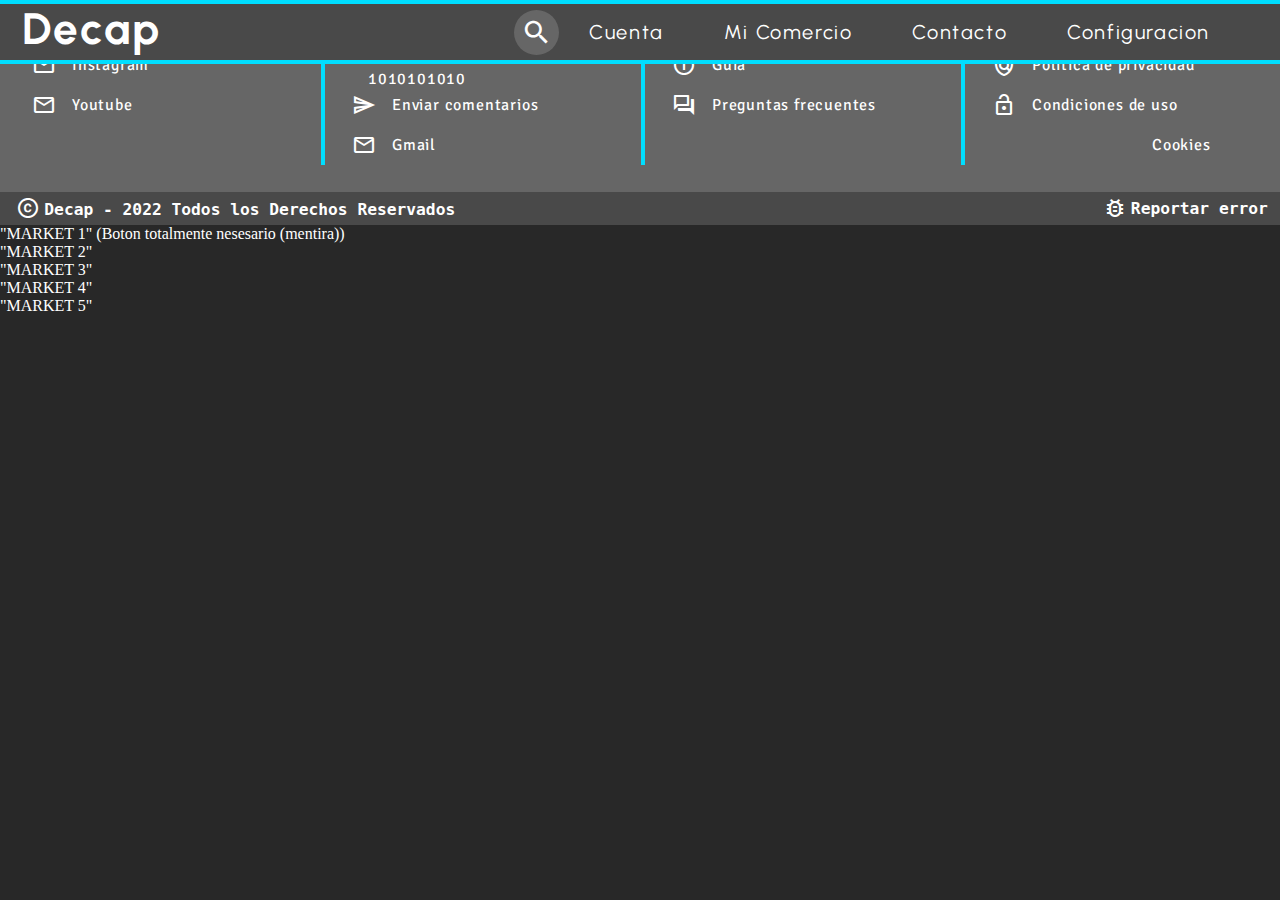
==== market_list_p.html @ b9bb3e81 "Add files via upload" ====
<!DOCTYPE html>
<html lang="es">
<head>
    <meta charset="UTF-8">
    <meta http-equiv="X-UA-Compatible" content="IE=edge">
    <meta name="viewport" content="width=device-width, initial-scale=1.0">
    <meta name="theme-color" content="#282828"
    <link rel="preconnect" href="https://fonts.googleapis.com">
    <link rel="preconnect" href="https://fonts.gstatic.com" crossorigin>
    <link href="https://fonts.googleapis.com/css2?family=Urbanist:wght@500;600;700&display=swap" rel="stylesheet">
    <link href="https://fonts.googleapis.com/css2?family=Signika+Negative&display=swap" rel="stylesheet">
    <link rel="stylesheet" href="https://fonts.googleapis.com/css?family=Material+Icons+Outlined">
    <link rel="stylesheet" href="style.css\market_list_p.css">
    <link rel="stylesheet" href="style.css\generals.css">
    <title>Lista de Comercios (Productos) - Decap</title>
</head>
<body class="body-menu var--text teme--black" id="body-menu">
<!-- SOPORTA HASTA 209PX DE RESOLUCION -->


<!-- SIDEBAR -->

    <nav class="menu-sidebar var--fontUB expand" id="objets-navbar">
        <a href="menu.html" class="m-s__logo var--text"  id="objets-navbar-logo" tabindex="1">Decap</a>
        <ul class="m-s__items" id="objets-ms_items">
            <li class="ms-items__search-container"><span class="material-icons-outlined ms-search__icon">search</span></li>
            <li class="ms-items__list" tabindex="2" id="ms-cuenta">Cuenta
                <div class="msil__dsm" id="msil-cuenta">
                        <ul class="msil__submenu">
                                <a href="profile.html" class="msil__text var--text" tabindex="3">Perfil</a>
                                <li class="msil__text" tabindex="4">Mi CV</li>
                                <li class="msil__text" tabindex="5">Mis Postulaciones</li>
                        </ul>
                </div>
            </li>
            <li class="ms-items__list__dupped" id="d-mssm-perfil">
                <div class="ms-dupped-list">
                        <a href="profile.html" class="msil__text__dupped var--text">Perfil</a>
                        <ul class="msil__text__dupped">Mi CV</ul>
                        <ul class="msil__text__dupped">Mis Postulaciones</ul>
                </div>
            </li>
            <li class="ms-items__list" id="ms-micomercio">Mi Comercio
                <div class="msil__dsm">
                        <ul class="msil__submenu" id="msil-micomercio">
                                <li class="msil__text">Registrar</li>
                        </ul>
                </div>
            </li>
            <li class="ms-items__list__dupped">
                <div class="ms-dupped-list">
                        <ul class="msil__text__dupped">Registrar</ul>
                </div>
            </li>
            <li class="ms-items__list" id="ms-contacto">Contacto
                <div class="msil__dsm">
                        <ul class="msil__submenu" id="msil-contacto">
                                <li class="msil__text">Enviar Comentario</li>
                        </ul>
                </div>
            </li>
            <li class="ms-items__list__dupped">
                <div class="ms-dupped-list">
                        <ul class="msil__text__dupped">Enviar Comentario</ul>
                </div>
            </li>
            <li class="ms-items__list" id="ms-configuracion">Configuracion
                <div class="msil__dsm">
                        <ul class="msil__submenu" id="msil-configuracion">
                                <li class="msil__text">Notificaciones</li>
                                <li class="msil__text" id="color-selector">Tema</li>
                                <li class="msil__text">Salir</li>
                        </ul>
                </div>
            </li>
            <li class="ms-items__list__dupped">
                <div class="ms-dupped-list">
                        <ul class="msil__text__dupped">Notificaciones</ul>
                        <ul class="msil__text__dupped">Tema</ul>
                        <ul class="msil__text__dupped">Salir</ul>
                </div>
            </li>
        </ul>
        <span class="material-icons-outlined mw-btn__menu" id="objets-btn_navbar">menu</span>
    </nav>


    <!-- SELECTOR DE COLORES -->

    <div class="teme-color-selector teme-color-selector" id="teme-color-selector">
            <div class="tcs__box var--fontSN">
                    <div class="tcs__close-btn" id="tcs-c-btn">
                        <span class="material-icons-outlined tcs__close-btn-span">close</span>                                
                    </div>
                <div class="tcs__title">
                        <h4 class="tcs__h4">Tema</h4>
                        <div class="tcs__teme">
                                <div class="tcs__t-light" id="tcs-t-light">Claro</div>
                                <div class="tcs__t-dark tcs--active" id="tcs-t-dark">Oscuro</div>
                        </div>
                </div>
                <div class="tcs__subtitle">
                        <h4 class="tcs__colors">Colores</h4>

                        <div class="tcs__colors-selectors">
                                <div class="tcs-colors__cian tcs-colors__boxs tcs--cb-active" id="tcs-c-cian">
                                        <div class="tcs__point" id="tcs-point-1"></div>
                                        <h4 class="tcs-h4__cian tcs-h4__colors">Cian</h4>
                                </div>
                                <div class="tcs-colors__aqua tcs-colors__boxs" id="tcs-c-aqua">
                                        <div class="" id="tcs-point-2"></div>
                                        <h4 class="tcs-h4__aqua tcs-h4__colors">Aqua</h4>
                                </div>
                                <div class="tcs-colors__malaquita tcs-colors__boxs" id="tcs-c-malaquita">
                                        <div class="" id="tcs-point-3"></div>
                                        <h4 class="tcs-h4__malaquita tcs-h4__colors">Malaquita</h4>
                                </div>

                                <div class="tcs-colors__malva tcs-colors__boxs" id="tcs-c-malva">
                                        <div class="" id="tcs-point-4"></div>
                                        <h4 class="tcs-h4__malva tcs-h4__colors">Malva</h4>
                                </div>

                                <div class="tcs-colors__coral tcs-colors__boxs" id="tcs-c-coral">
                                        <div class="" id="tcs-point-5"></div>
                                        <h4 class="tcs-h4__coral tcs-h4__colors">Coral</h4>
                                </div>

                                <div class="tcs-colors__oro tcs-colors__boxs" id="tcs-c-oro">
                                        <div class="" id="tcs-point-6"></div>
                                        <h4 class="tcs-h4__oro tcs-h4__colors">Oro</h4>
                                </div>
                        </div>
                </div>
            </div>
    </div>

    
<!-- FOOTER -->

    <footer>
        <footer class="menu-footer wh--100 var--fontSN" id="footerprueba">
        <div class="footer__find-us__container footer__container--display">
                <div class="footer-title--container var--fzsubmenu">
                        Encontranos en
                </div>
                <div class="footer__find-us__box">
                        <div class="footer-boxs__content">
                                <span class="material-icons-outlined footer__icon">email</span>
                                <p class="footer__text">Instagram</p>
                        </div>
                        <div class="footer-boxs__content">
                                <span class="material-icons-outlined footer__icon">email</span>
                                <p class="footer__text">Youtube</p>
                        </div>
                </div>
                <div class="footer__find-us__outline"></div>
        </div>
        <div class="footer__contact__container footer__container--display">
                <div class="footer-title--container var--fzsubmenu">
                        Contacto
                </div>
                <div class="footer__find-us__box">
                        <div class="footer-boxs__content">
                                <span class="material-icons-outlined footer__icon">whatsapp</span>
                                <p class="footer__text">1010101010</p>
                        </div>
                        <div class="footer-boxs__content">
                                <span class="material-icons-outlined footer__icon">send</span>
                                <p class="footer__text">Enviar comentarios</p>
                        </div>
                        <div class="footer-boxs__content">
                                <span class="material-icons-outlined footer__icon">email</span>
                                <p class="footer__text">Gmail</p>
                        </div> 
                </div>
        </div>
        <div class="footer__help__container footer__container--display">
                <div class="footer-title--container var--fzsubmenu ">
                        Ayuda
                </div>
                <div class="footer__find-us__box">
                        <div class="footer-boxs__content">
                                <span class="material-icons-outlined footer__icon">info</span>
                                <p class="footer__text">Guia</p>
                        </div>
                        <div class="footer-boxs__content">
                                <span class="material-icons-outlined footer__icon">question_answer</span>
                                <p class="footer__text">Preguntas frecuentes</p>
                        </div>
                </div>
        </div>
        <div class="footer__legal__container footer__container--display">
                <div class="footer-title--container var--fzsubmenu">
                        Legales
                </div>
                <div class="footer__find-us__box">
                        <div class="footer-boxs__content">
                                <span class="material-icons-outlined footer__icon">policy</span>
                                <p class="footer__text">Politica de privacidad</p>
                        </div>
                        <div class="footer-boxs__content">
                                <span class="material-icons-outlined footer__icon">lock_open</span>
                                <p class="footer__text">Condiciones de uso</p>
                        </div>
                        <div class="footer-boxs__content">
                                <span class="material-icons-outlined footer__icon">cookie</span>
                                <p class="footer__text">Cookies</p>
                        </div> 
                </div>
        </div>
        <!-- <i class="fab fa-instagram var--fz4"></i> -->
        </footer>
        <div class="sub__footer">
        <div class="sub__footer-cont1">
                <span class="material-icons-outlined">copyright</span>
                <h4 class="sfc__text">Decap - 2022 Todos los Derechos Reservados</h4>
        </div>
        <div class="sub__footer-cont2">
                <span class="material-icons-outlined sfc__text1">bug_report</span>
                <h4 class="sfc__text2">Reportar error</h4>
        </div>

        </div>
    </footer>

<a href="market_show.html" class="extra-deleteable var--text">"MARKET 1" (Boton totalmente nesesario (mentira))</a>
<div class="extra-deleteable dell1">"MARKET 2"</div>
<div class="dell1 extra-deleteable">"MARKET 3"</div>
<div class="dell1 extra-deleteable">"MARKET 4"</div>
<div class="dell1 extra-deleteable">"MARKET 5"</div>
    <script src="js\objets.js"></script>
</body>
</html>
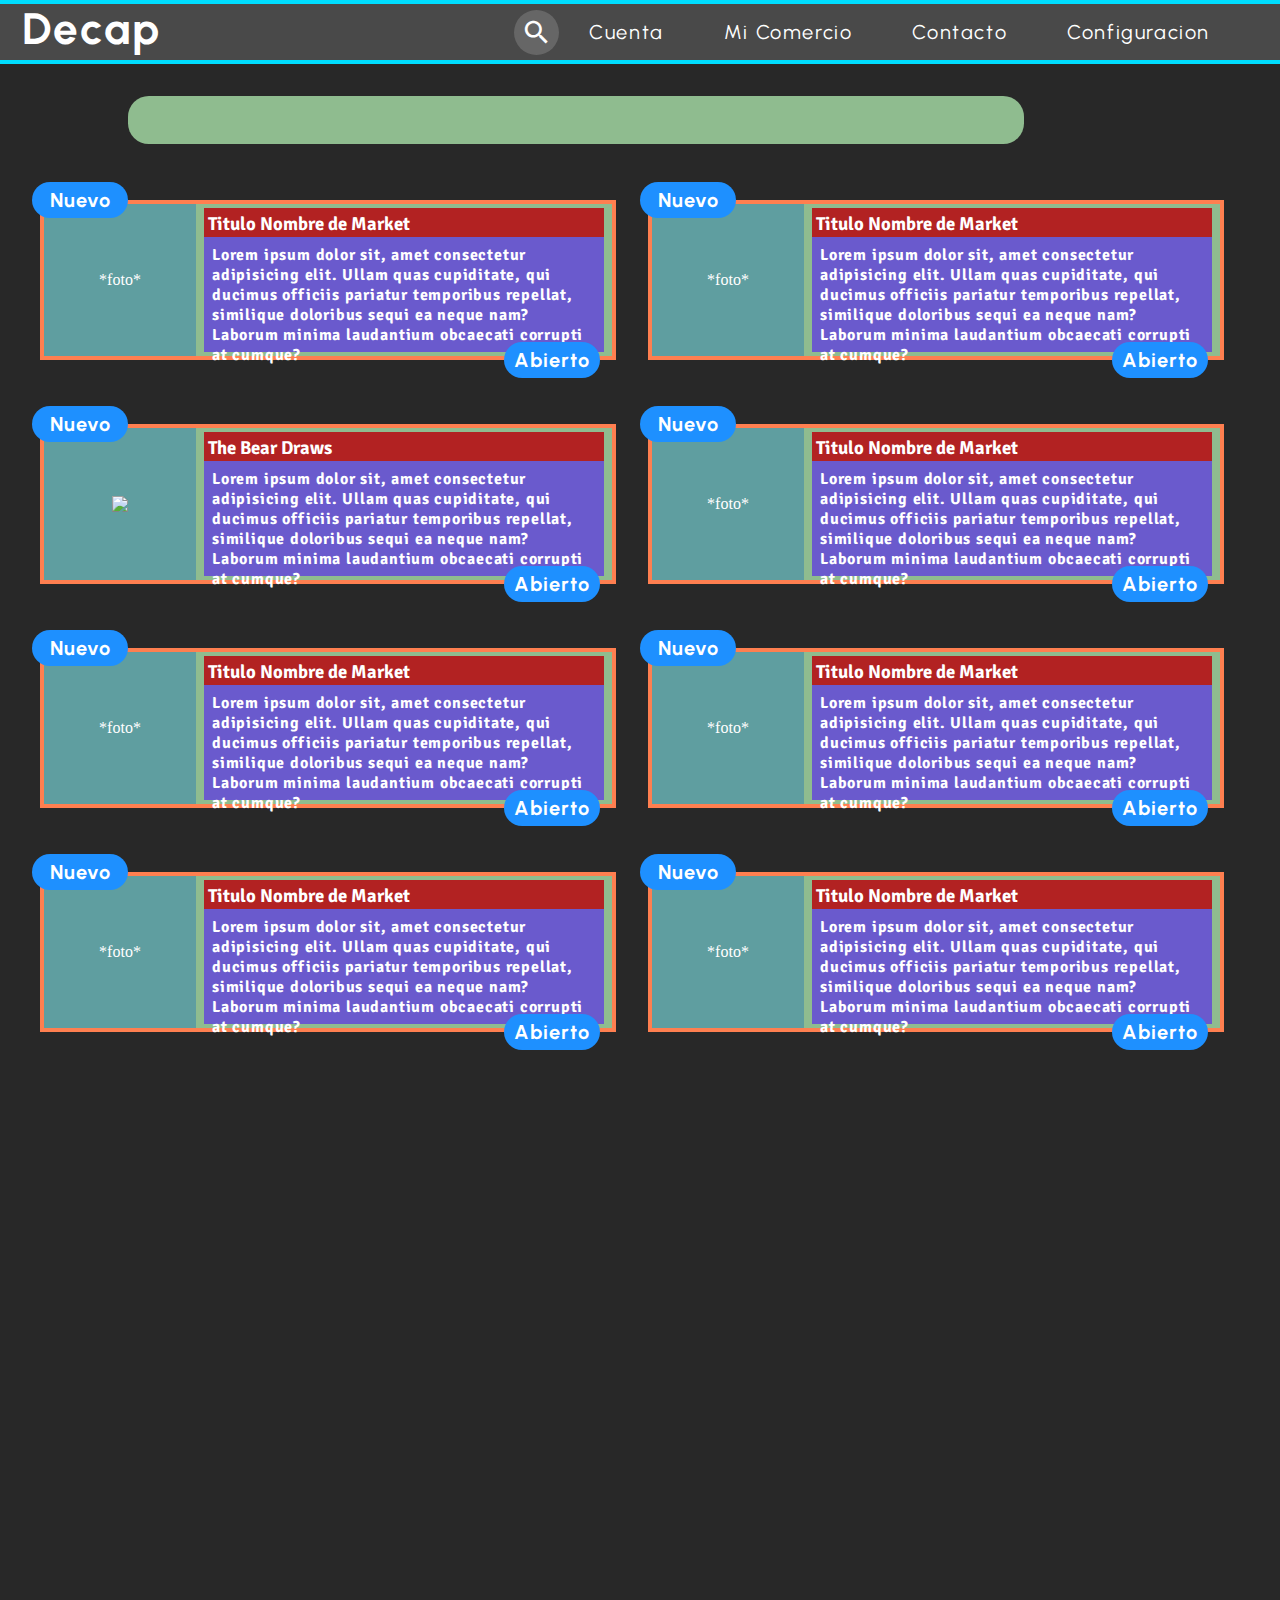
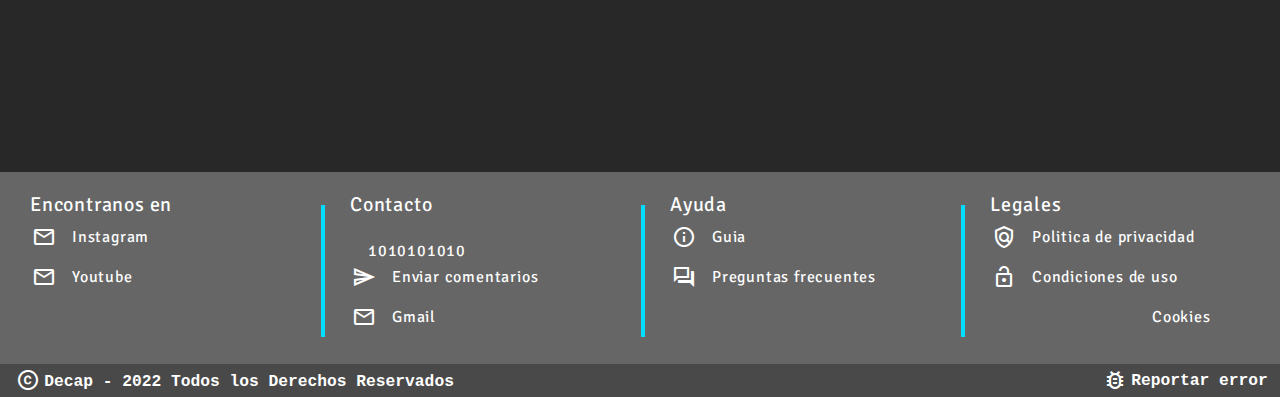
==== commit 5291a7b4: "Update market_list_p.html" ====
--- a/market_list_p.html
+++ b/market_list_p.html
@@ -135,7 +135,312 @@
             </div>
     </div>
 
-    
+
+    <!-- LISTA DE COMERCIOS (PRODUCTOS) -->
+
+    <div class="cp-search-class__container">
+            <div class="cp-search-class__box"></div>
+    </div>
+    <div class="cp-markets-boxs__container">
+            <div class="cp-market-box__container">
+                <div class="cp-market-box__box">
+        
+                        <div class="cp-market__cont__container">
+                                <div class="cp-market__cont__photo">
+                                        <div class="cp-market__photo__container">
+                                                <div class="cp-market__photo__box">
+                                                        *foto*
+                                                </div>
+                                        </div>
+                                </div>
+                                <div class="cp-market__cont__text var--fontSN">
+                                        <div class="cp-market__title__container">
+                                                <div class="cp-market__title__box">
+                                                        <h3 class="cp-market__title__text">Titulo Nombre de Market</h3>
+                                                </div>
+                                        </div>
+                                        <div class="cp-market__text__container">
+                                                <div class="cp-market__text__box">
+                                                        <h4 class="cp-market__text__text">Lorem ipsum dolor sit, amet consectetur adipisicing elit. Ullam quas cupiditate, qui ducimus officiis pariatur temporibus repellat, similique doloribus sequi ea neque nam? Laborum minima laudantium obcaecati corrupti at cumque?</h4>
+                                                </div>
+                                        </div>
+                                </div>
+                        </div>
+
+                        <div class="cp-market__alert-new__container var--fontUB">
+                                <div class="cp-market__alert-new__box">
+                                        <h5 class="cpmarket__alert-new__text">Nuevo</h5>
+                                </div>
+                        </div>
+                        <div class="cp-market__alert-op__container var--fontUB">
+                                <div class="cp-market__alert-op__box">
+                                        <h5 class="cpmarket__alert-op__text">Abierto</h5>
+                                </div>
+                        </div>
+                </div>
+            </div>
+            <div class="cp-market-box__container">
+                <div class="cp-market-box__box">
+        
+                        <div class="cp-market__cont__container">
+                                <div class="cp-market__cont__photo">
+                                        <div class="cp-market__photo__container">
+                                                <div class="cp-market__photo__box">
+                                                        *foto*
+                                                </div>
+                                        </div>
+                                </div>
+                                <div class="cp-market__cont__text var--fontSN">
+                                        <div class="cp-market__title__container">
+                                                <div class="cp-market__title__box">
+                                                        <h3 class="cp-market__title__text">Titulo Nombre de Market</h3>
+                                                </div>
+                                        </div>
+                                        <div class="cp-market__text__container">
+                                                <div class="cp-market__text__box">
+                                                        <h4 class="cp-market__text__text">Lorem ipsum dolor sit, amet consectetur adipisicing elit. Ullam quas cupiditate, qui ducimus officiis pariatur temporibus repellat, similique doloribus sequi ea neque nam? Laborum minima laudantium obcaecati corrupti at cumque?</h4>
+                                                </div>
+                                        </div>
+                                </div>
+                        </div>
+
+                        <div class="cp-market__alert-new__container var--fontUB">
+                                <div class="cp-market__alert-new__box">
+                                        <h5 class="cpmarket__alert-new__text">Nuevo</h5>
+                                </div>
+                        </div>
+                        <div class="cp-market__alert-op__container var--fontUB">
+                                <div class="cp-market__alert-op__box">
+                                        <h5 class="cpmarket__alert-op__text">Abierto</h5>
+                                </div>
+                        </div>
+                </div>
+            </div>
+
+            <!-- ESTE ES EL EJEMPLO -->
+
+            <div class="cp-market-box__container">
+                <div class="cp-market-box__box">
+        
+                        <a href="market_show.html" class="cp-market__cont__container var--text">
+                                <div class="cp-market__cont__photo">
+                                        <div class="cp-market__photo__container">
+                                                <img src="assets\images\market_cont\market-profile-photos\thebeardraws-profile-photos\the-bear-draws-profile.jpg" class="cp-market__photo__box"></img>
+                                        </div>
+                                </div>
+                                <div class="cp-market__cont__text var--fontSN">
+                                        <div class="cp-market__title__container">
+                                                <div class="cp-market__title__box">
+                                                        <h3 class="cp-market__title__text">The Bear Draws</h3>
+                                                </div>
+                                        </div>
+                                        <div class="cp-market__text__container">
+                                                <div class="cp-market__text__box">
+                                                        <h4 class="cp-market__text__text">Lorem ipsum dolor sit, amet consectetur adipisicing elit. Ullam quas cupiditate, qui ducimus officiis pariatur temporibus repellat, similique doloribus sequi ea neque nam? Laborum minima laudantium obcaecati corrupti at cumque?</h4>
+                                                </div>
+                                        </div>
+                                </div>
+                        </a>
+
+                        <div class="cp-market__alert-new__container var--fontUB">
+                                <div class="cp-market__alert-new__box">
+                                        <h5 class="cpmarket__alert-new__text">Nuevo</h5>
+                                </div>
+                        </div>
+                        <div class="cp-market__alert-op__container var--fontUB">
+                                <div class="cp-market__alert-op__box">
+                                        <h5 class="cpmarket__alert-op__text">Abierto</h5>
+                                </div>
+                        </div>
+                </div>
+            </div>
+            <div class="cp-market-box__container">
+                <div class="cp-market-box__box">
+        
+                        <div class="cp-market__cont__container">
+                                <div class="cp-market__cont__photo">
+                                        <div class="cp-market__photo__container">
+                                                <div class="cp-market__photo__box">
+                                                        *foto*
+                                                </div>
+                                        </div>
+                                </div>
+                                <div class="cp-market__cont__text var--fontSN">
+                                        <div class="cp-market__title__container">
+                                                <div class="cp-market__title__box">
+                                                        <h3 class="cp-market__title__text">Titulo Nombre de Market</h3>
+                                                </div>
+                                        </div>
+                                        <div class="cp-market__text__container">
+                                                <div class="cp-market__text__box">
+                                                        <h4 class="cp-market__text__text">Lorem ipsum dolor sit, amet consectetur adipisicing elit. Ullam quas cupiditate, qui ducimus officiis pariatur temporibus repellat, similique doloribus sequi ea neque nam? Laborum minima laudantium obcaecati corrupti at cumque?</h4>
+                                                </div>
+                                        </div>
+                                </div>
+                        </div>
+
+                        <div class="cp-market__alert-new__container var--fontUB">
+                                <div class="cp-market__alert-new__box">
+                                        <h5 class="cpmarket__alert-new__text">Nuevo</h5>
+                                </div>
+                        </div>
+                        <div class="cp-market__alert-op__container var--fontUB">
+                                <div class="cp-market__alert-op__box">
+                                        <h5 class="cpmarket__alert-op__text">Abierto</h5>
+                                </div>
+                        </div>
+                </div>
+            </div>
+            <div class="cp-market-box__container">
+                <div class="cp-market-box__box">
+        
+                        <div class="cp-market__cont__container">
+                                <div class="cp-market__cont__photo">
+                                        <div class="cp-market__photo__container">
+                                                <div class="cp-market__photo__box">
+                                                        *foto*
+                                                </div>
+                                        </div>
+                                </div>
+                                <div class="cp-market__cont__text var--fontSN">
+                                        <div class="cp-market__title__container">
+                                                <div class="cp-market__title__box">
+                                                        <h3 class="cp-market__title__text">Titulo Nombre de Market</h3>
+                                                </div>
+                                        </div>
+                                        <div class="cp-market__text__container">
+                                                <div class="cp-market__text__box">
+                                                        <h4 class="cp-market__text__text">Lorem ipsum dolor sit, amet consectetur adipisicing elit. Ullam quas cupiditate, qui ducimus officiis pariatur temporibus repellat, similique doloribus sequi ea neque nam? Laborum minima laudantium obcaecati corrupti at cumque?</h4>
+                                                </div>
+                                        </div>
+                                </div>
+                        </div>
+
+                        <div class="cp-market__alert-new__container var--fontUB">
+                                <div class="cp-market__alert-new__box">
+                                        <h5 class="cpmarket__alert-new__text">Nuevo</h5>
+                                </div>
+                        </div>
+                        <div class="cp-market__alert-op__container var--fontUB">
+                                <div class="cp-market__alert-op__box">
+                                        <h5 class="cpmarket__alert-op__text">Abierto</h5>
+                                </div>
+                        </div>
+                </div>
+            </div>
+            <div class="cp-market-box__container">
+                <div class="cp-market-box__box">
+        
+                        <div class="cp-market__cont__container">
+                                <div class="cp-market__cont__photo">
+                                        <div class="cp-market__photo__container">
+                                                <div class="cp-market__photo__box">
+                                                        *foto*
+                                                </div>
+                                        </div>
+                                </div>
+                                <div class="cp-market__cont__text var--fontSN">
+                                        <div class="cp-market__title__container">
+                                                <div class="cp-market__title__box">
+                                                        <h3 class="cp-market__title__text">Titulo Nombre de Market</h3>
+                                                </div>
+                                        </div>
+                                        <div class="cp-market__text__container">
+                                                <div class="cp-market__text__box">
+                                                        <h4 class="cp-market__text__text">Lorem ipsum dolor sit, amet consectetur adipisicing elit. Ullam quas cupiditate, qui ducimus officiis pariatur temporibus repellat, similique doloribus sequi ea neque nam? Laborum minima laudantium obcaecati corrupti at cumque?</h4>
+                                                </div>
+                                        </div>
+                                </div>
+                        </div>
+
+                        <div class="cp-market__alert-new__container var--fontUB">
+                                <div class="cp-market__alert-new__box">
+                                        <h5 class="cpmarket__alert-new__text">Nuevo</h5>
+                                </div>
+                        </div>
+                        <div class="cp-market__alert-op__container var--fontUB">
+                                <div class="cp-market__alert-op__box">
+                                        <h5 class="cpmarket__alert-op__text">Abierto</h5>
+                                </div>
+                        </div>
+                </div>
+            </div>
+            <div class="cp-market-box__container">
+                <div class="cp-market-box__box">
+        
+                        <div class="cp-market__cont__container">
+                                <div class="cp-market__cont__photo">
+                                        <div class="cp-market__photo__container">
+                                                <div class="cp-market__photo__box">
+                                                        *foto*
+                                                </div>
+                                        </div>
+                                </div>
+                                <div class="cp-market__cont__text var--fontSN">
+                                        <div class="cp-market__title__container">
+                                                <div class="cp-market__title__box">
+                                                        <h3 class="cp-market__title__text">Titulo Nombre de Market</h3>
+                                                </div>
+                                        </div>
+                                        <div class="cp-market__text__container">
+                                                <div class="cp-market__text__box">
+                                                        <h4 class="cp-market__text__text">Lorem ipsum dolor sit, amet consectetur adipisicing elit. Ullam quas cupiditate, qui ducimus officiis pariatur temporibus repellat, similique doloribus sequi ea neque nam? Laborum minima laudantium obcaecati corrupti at cumque?</h4>
+                                                </div>
+                                        </div>
+                                </div>
+                        </div>
+
+                        <div class="cp-market__alert-new__container var--fontUB">
+                                <div class="cp-market__alert-new__box">
+                                        <h5 class="cpmarket__alert-new__text">Nuevo</h5>
+                                </div>
+                        </div>
+                        <div class="cp-market__alert-op__container var--fontUB">
+                                <div class="cp-market__alert-op__box">
+                                        <h5 class="cpmarket__alert-op__text">Abierto</h5>
+                                </div>
+                        </div>
+                </div>
+            </div>
+            <div class="cp-market-box__container">
+                <div class="cp-market-box__box">
+        
+                        <div class="cp-market__cont__container">
+                                <div class="cp-market__cont__photo">
+                                        <div class="cp-market__photo__container">
+                                                <div class="cp-market__photo__box">
+                                                        *foto*
+                                                </div>
+                                        </div>
+                                </div>
+                                <div class="cp-market__cont__text var--fontSN">
+                                        <div class="cp-market__title__container">
+                                                <div class="cp-market__title__box">
+                                                        <h3 class="cp-market__title__text">Titulo Nombre de Market</h3>
+                                                </div>
+                                        </div>
+                                        <div class="cp-market__text__container">
+                                                <div class="cp-market__text__box">
+                                                        <h4 class="cp-market__text__text">Lorem ipsum dolor sit, amet consectetur adipisicing elit. Ullam quas cupiditate, qui ducimus officiis pariatur temporibus repellat, similique doloribus sequi ea neque nam? Laborum minima laudantium obcaecati corrupti at cumque?</h4>
+                                                </div>
+                                        </div>
+                                </div>
+                        </div>
+
+                        <div class="cp-market__alert-new__container var--fontUB">
+                                <div class="cp-market__alert-new__box">
+                                        <h5 class="cpmarket__alert-new__text">Nuevo</h5>
+                                </div>
+                        </div>
+                        <div class="cp-market__alert-op__container var--fontUB">
+                                <div class="cp-market__alert-op__box">
+                                        <h5 class="cpmarket__alert-op__text">Abierto</h5>
+                                </div>
+                        </div>
+                </div>
+            </div>
+
+    </div>
 <!-- FOOTER -->
 
     <footer>
@@ -224,11 +529,6 @@
         </div>
     </footer>
 
-<a href="market_show.html" class="extra-deleteable var--text">"MARKET 1" (Boton totalmente nesesario (mentira))</a>
-<div class="extra-deleteable dell1">"MARKET 2"</div>
-<div class="dell1 extra-deleteable">"MARKET 3"</div>
-<div class="dell1 extra-deleteable">"MARKET 4"</div>
-<div class="dell1 extra-deleteable">"MARKET 5"</div>
     <script src="js\objets.js"></script>
 </body>
-</html>         +</html>         
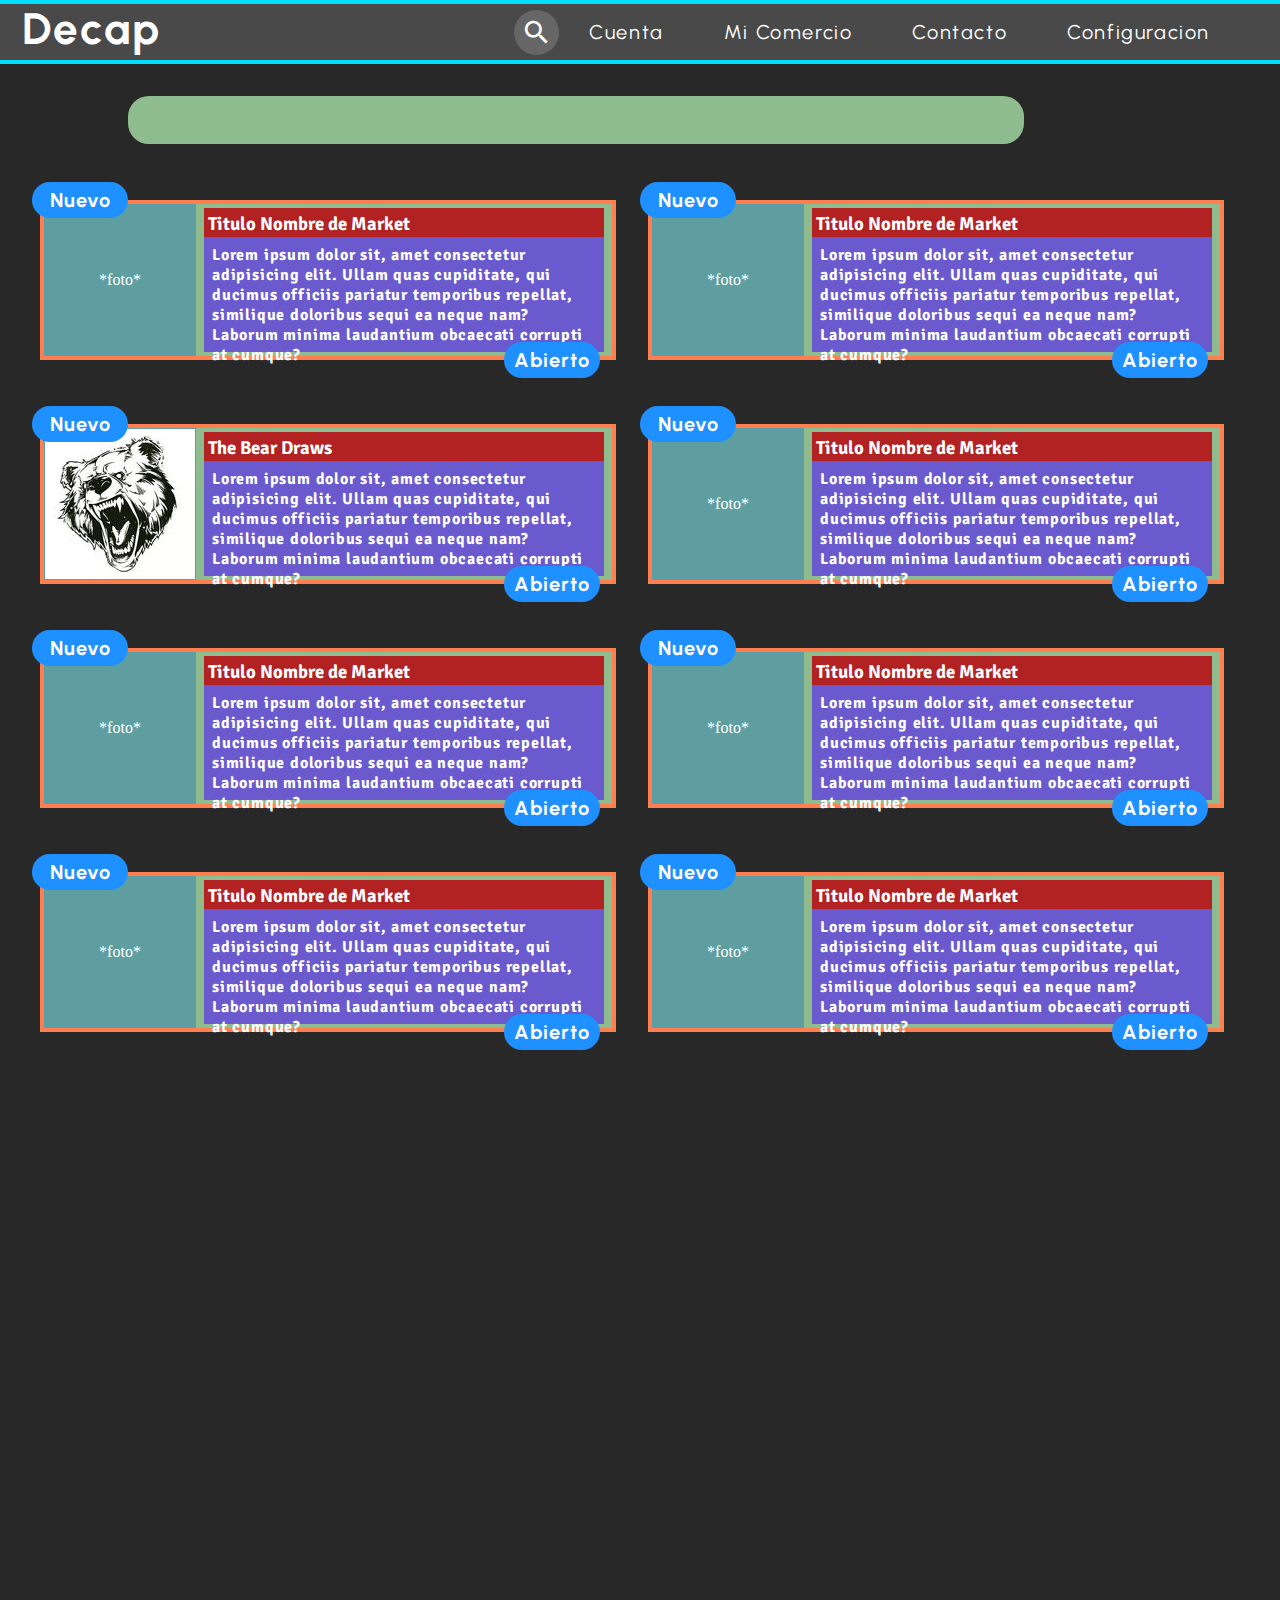
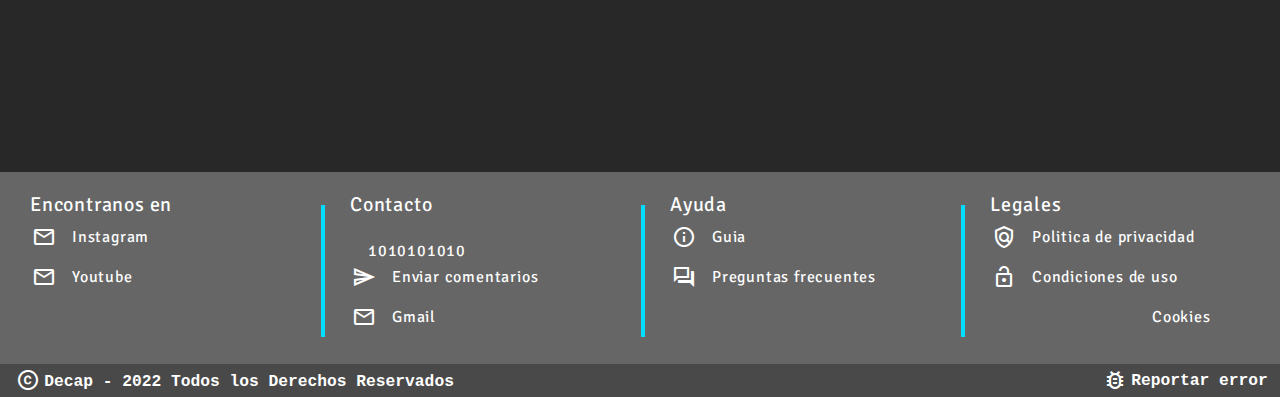
==== commit 018f24e3: "Add files via upload" ====
--- a/market_list_p.html
+++ b/market_list_p.html
@@ -531,4 +531,4 @@
 
     <script src="js\objets.js"></script>
 </body>
-</html>         
+</html>         